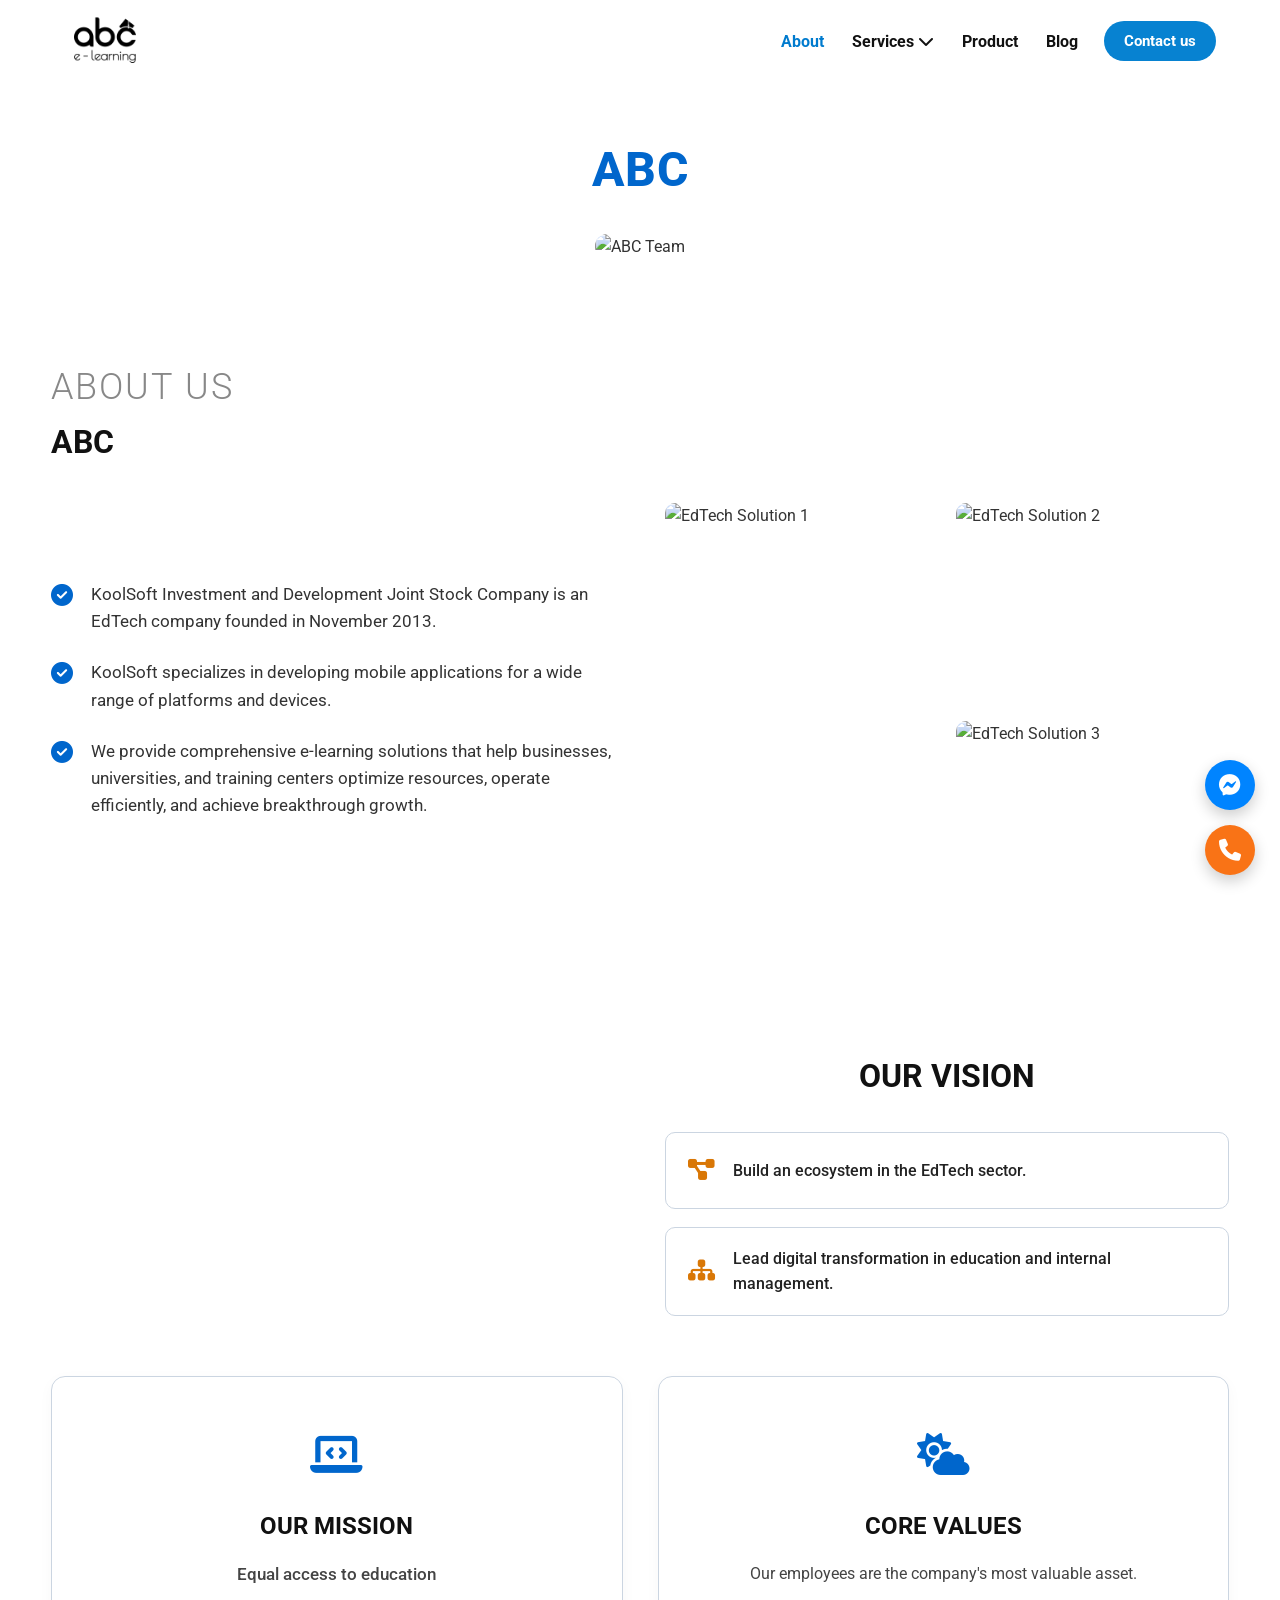
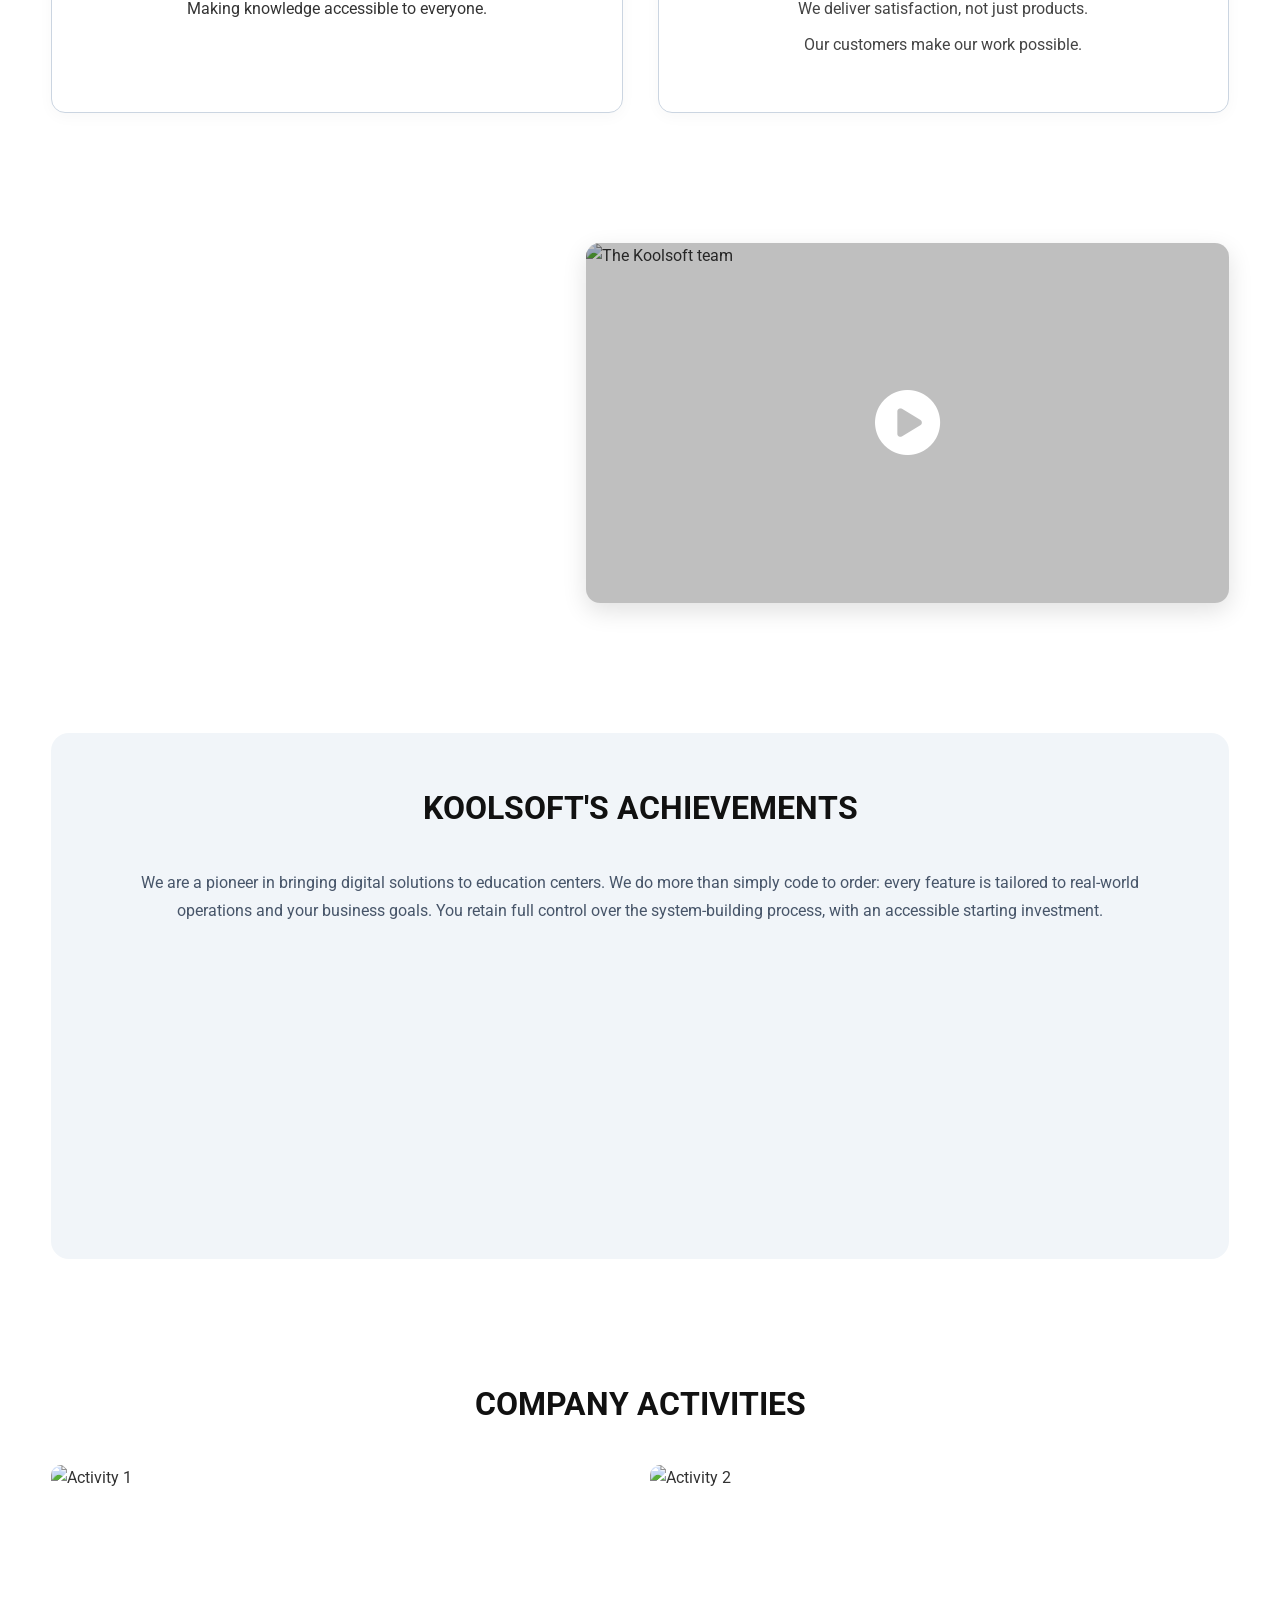
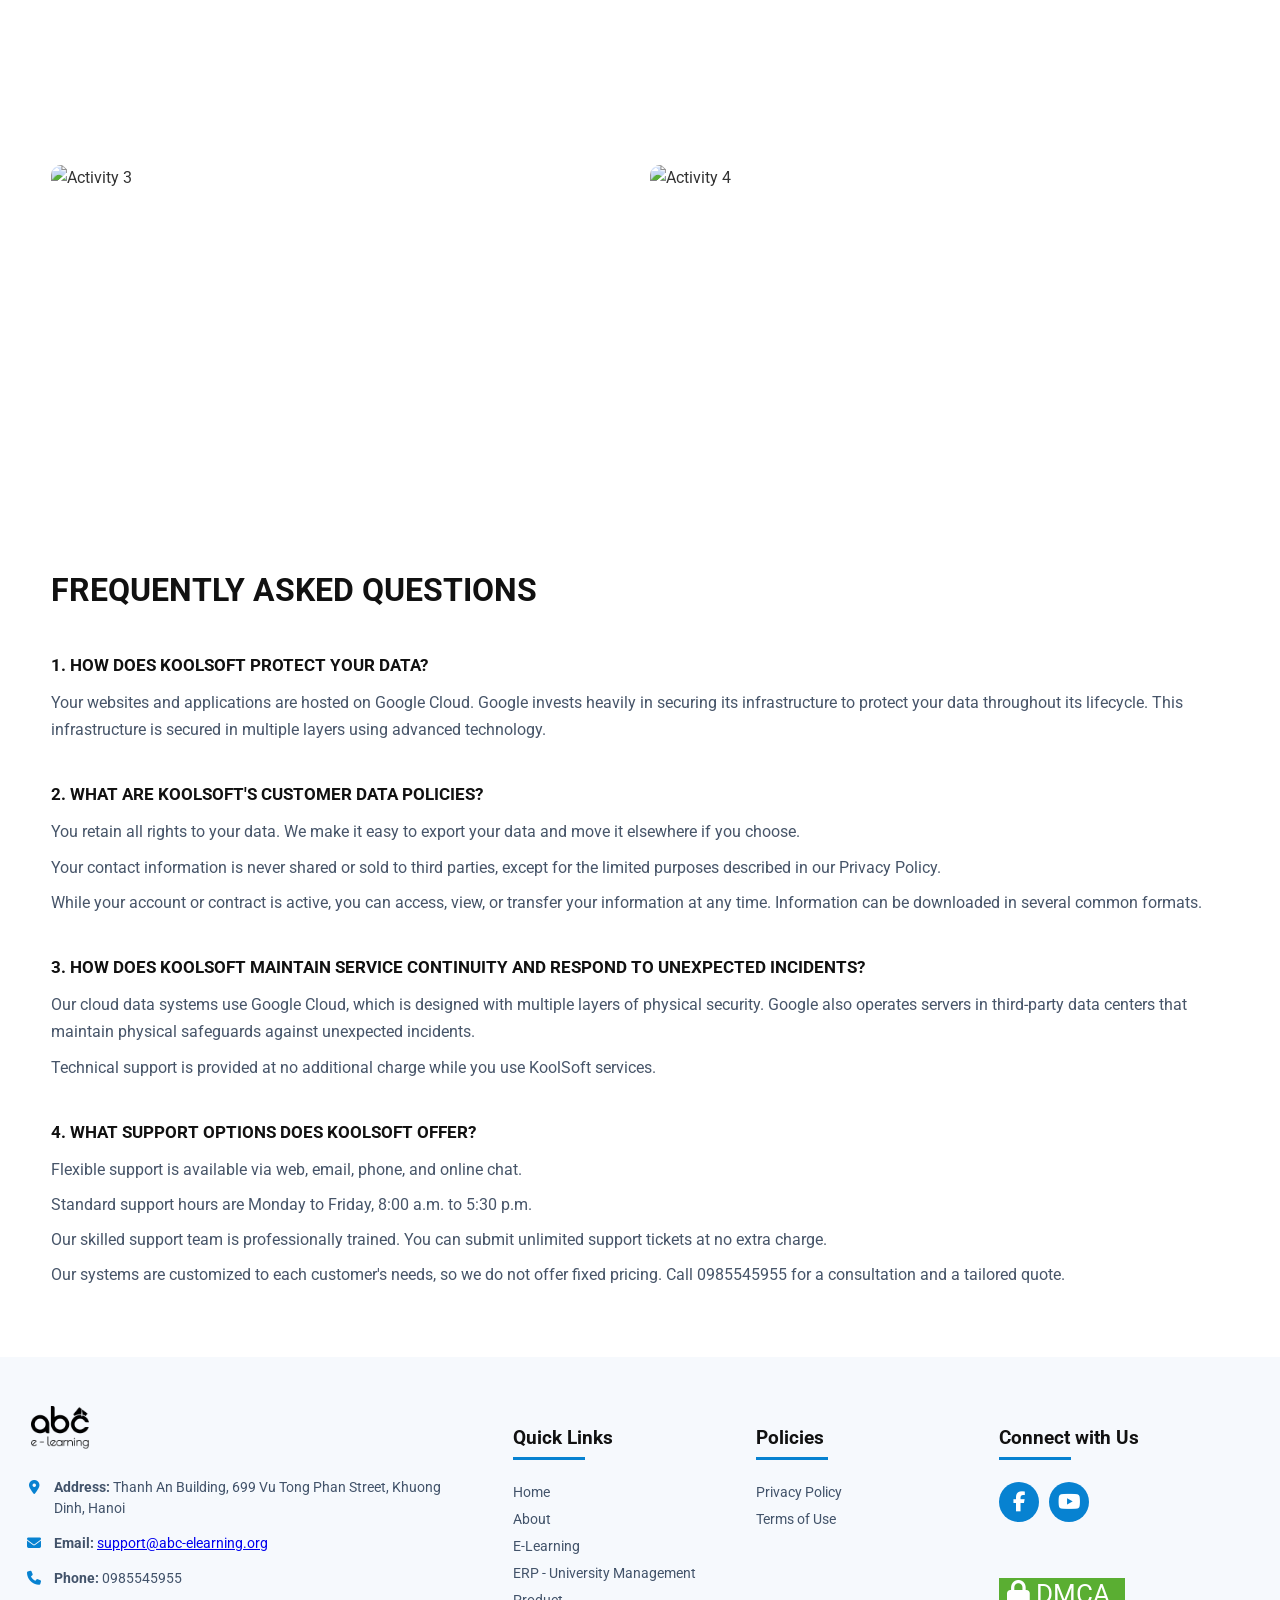
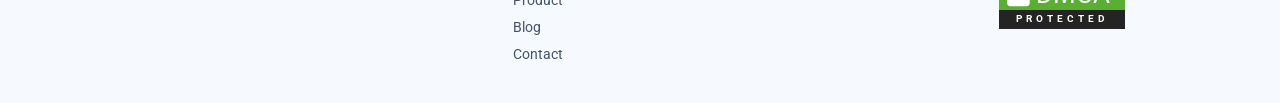
==== index.html @ 8c694bba "Khoi tao website ABC E-Learning" ====
<!DOCTYPE html>
<html lang="en">
<head>
    <meta charset="UTF-8">
    <meta name="viewport" content="width=device-width, initial-scale=1.0">
    <meta http-equiv="refresh" content="0; url=gioi-thieu/index.html">
    <title>ABC - Elearning - Home</title>
</head>
<body>
    <p><a href="gioi-thieu/index.html">Open the ABC homepage</a></p>
    <script>window.location.replace('gioi-thieu/index.html');</script>
</body>
</html>
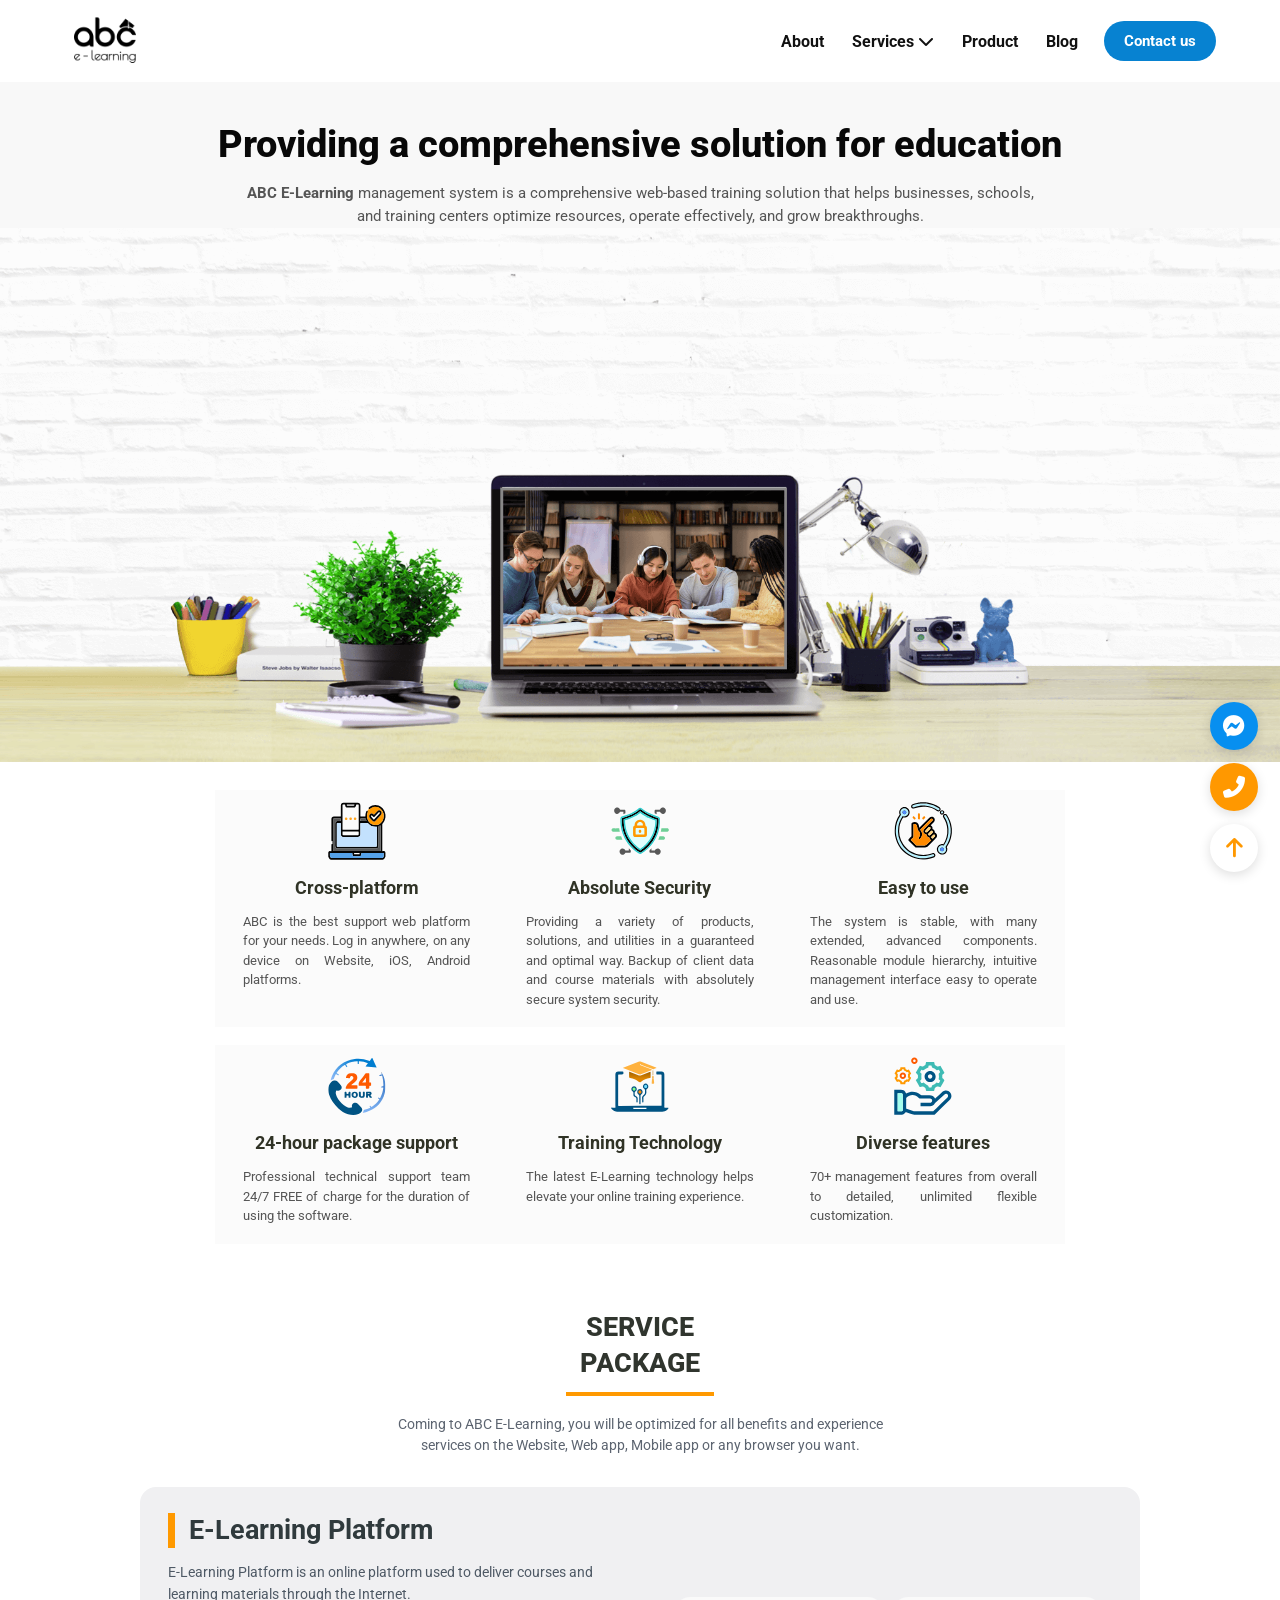
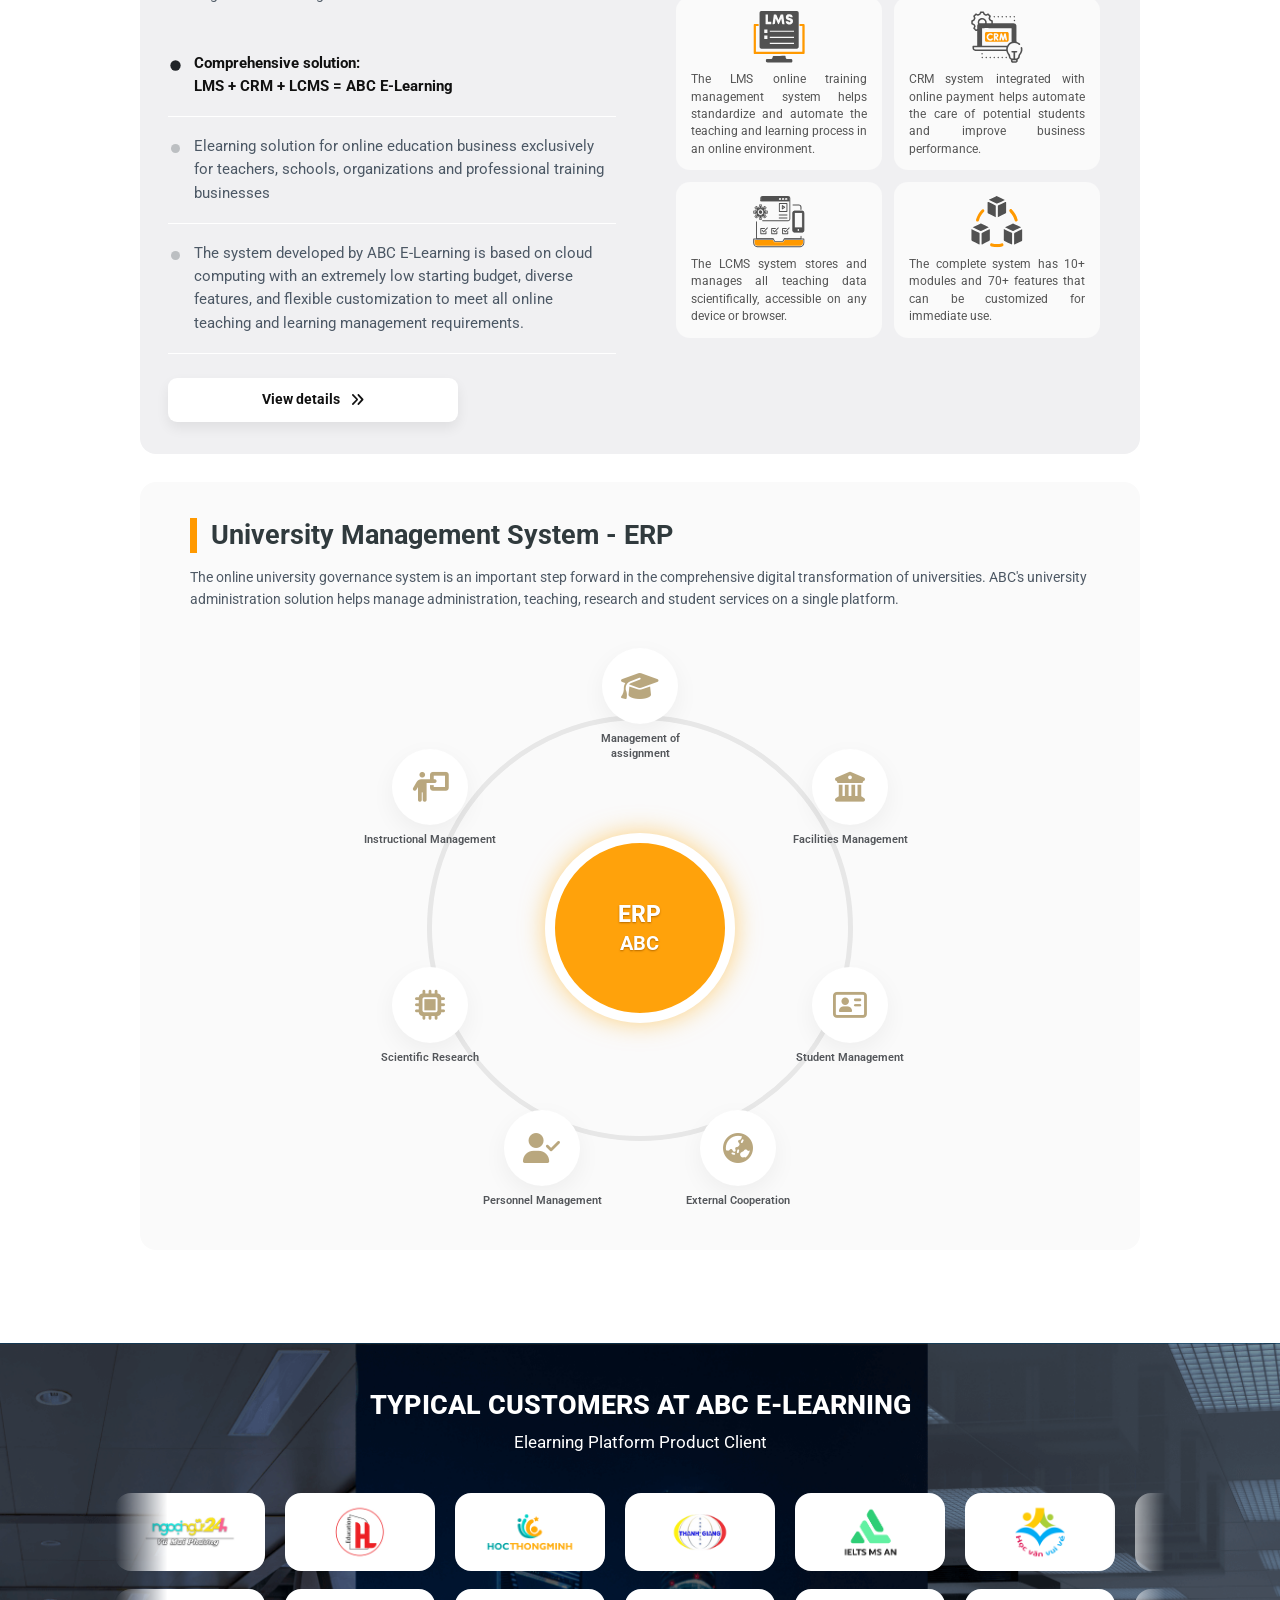
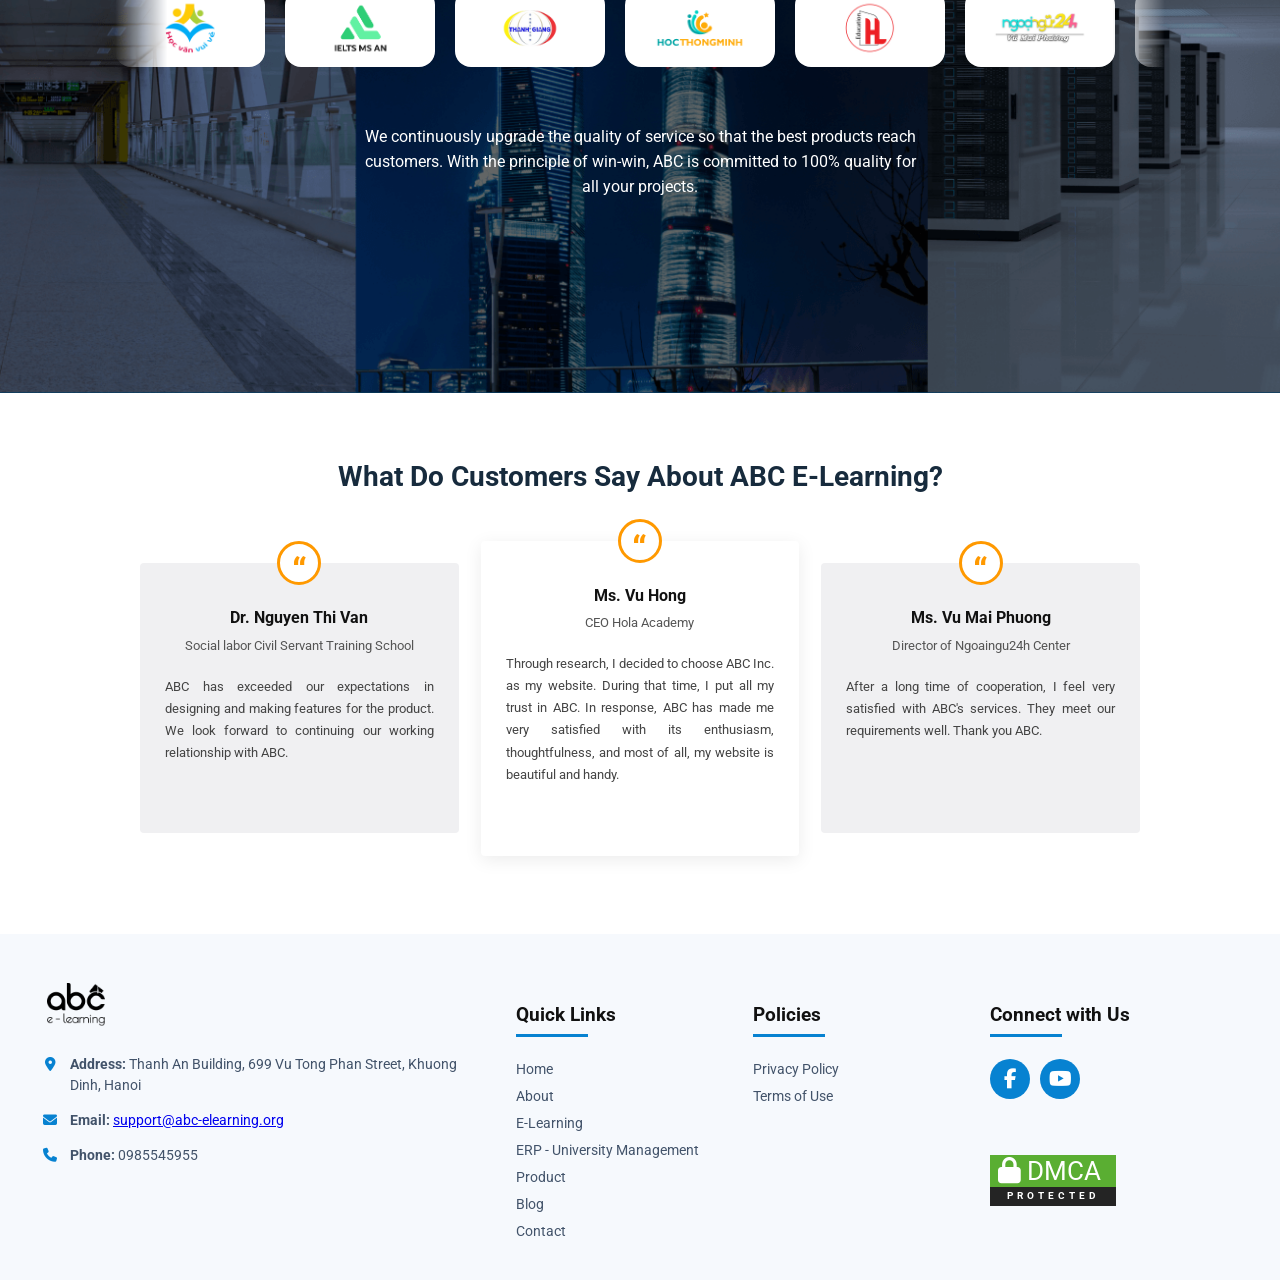
==== commit 0ae7ee97: "Cập nhật giao diện trang chủ ABC E-Learning" ====
--- a/index.html
+++ b/index.html
@@ -3,11 +3,140 @@
 <head>
     <meta charset="UTF-8">
     <meta name="viewport" content="width=device-width, initial-scale=1.0">
-    <meta http-equiv="refresh" content="0; url=gioi-thieu/index.html">
-    <title>ABC - Elearning - Home</title>
+    <meta name="description" content="ABC ABC E-Learning provides online learning platforms and education management solutions for schools, universities and training centers.">
+    <title>ABC E-Learning</title>
+    <link rel="stylesheet" href="home.css">
+    <link rel="stylesheet" href="shared/scroll-reveal.css">
+    <link rel="stylesheet" href="https://cdnjs.cloudflare.com/ajax/libs/font-awesome/6.4.0/css/all.min.css">
+    <link href="https://fonts.googleapis.com/css2?family=Roboto:wght@300;400;500;600;700;800&display=swap" rel="stylesheet">
+    <script src="shared/clean-url.js" defer></script>
 </head>
 <body>
-    <p><a href="gioi-thieu/index.html">Open the ABC homepage</a></p>
-    <script>window.location.replace('gioi-thieu/index.html');</script>
+    <iframe class="site-header" src="shared/header.html?page=home" title="Site navigation" scrolling="no"></iframe>
+
+    <main>
+        <!-- Hero: sử dụng đúng ảnh nền hero-section.png trong thư mục images -->
+        <section class="home-hero reveal-on-scroll">
+            <div class="hero-copy">
+                <h1>Providing a comprehensive solution for education</h1>
+                <p><strong>ABC E-Learning</strong> management system is a comprehensive web-based training solution that helps businesses, schools,<br class="desktop-break"> and training centers optimize resources, operate effectively, and grow breakthroughs.</p>
+            </div>
+        </section>
+
+        <!-- 6 điểm nổi bật như trang tham khảo -->
+        <section class="features-section reveal-on-scroll">
+            <div class="features-grid">
+                <article class="feature-item"><img src="images/feature-platform.svg" alt="Cross-platform"><h3>Cross-platform</h3><p>ABC is the best support web platform for your needs. Log in anywhere, on any device on Website, iOS, Android platforms.</p></article>
+                <article class="feature-item"><img src="images/feature-security.svg" alt="Absolute Security"><h3>Absolute Security</h3><p>Providing a variety of products, solutions, and utilities in a guaranteed and optimal way. Backup of client data and course materials with absolutely secure system security.</p></article>
+                <article class="feature-item"><img src="images/feature-easy-use.svg" alt="Easy to use"><h3>Easy to use</h3><p>The system is stable, with many extended, advanced components. Reasonable module hierarchy, intuitive management interface easy to operate and use.</p></article>
+                <article class="feature-item"><img src="images/feature-support.svg" alt="24-hour package support"><h3>24-hour package support</h3><p>Professional technical support team 24/7 FREE of charge for the duration of using the software.</p></article>
+                <article class="feature-item"><img src="images/feature-tech.svg" alt="Training Technology"><h3>Training Technology</h3><p>The latest E-Learning technology helps elevate your online training experience.</p></article>
+                <article class="feature-item"><img src="images/feature-variety.svg" alt="Diverse features"><h3>Diverse features</h3><p>70+ management features from overall to detailed, unlimited flexible customization.</p></article>
+            </div>
+        </section>
+
+        <!-- Service package -->
+        <section class="services-section reveal-on-scroll" id="services">
+            <div class="section-title"><h2>SERVICE<br>PACKAGE</h2><span></span><p>Coming to ABC E-Learning, you will be optimized for all benefits and experience<br class="desktop-break"> services on the Website, Web app, Mobile app or any browser you want.</p></div>
+            <div class="service-card elearning-card">
+                <div class="service-copy">
+                    <h2>E-Learning Platform</h2>
+                    <p>E-Learning Platform is an online platform used to deliver courses and learning materials through the Internet.</p>
+                    <ul class="elearning-points">
+                        <li class="is-active" tabindex="0" data-visual="0">Comprehensive solution:<br>LMS + CRM + LCMS = ABC E-Learning</li>
+                        <li tabindex="0" data-visual="1">Elearning solution for online education business exclusively for teachers, schools, organizations and professional training businesses</li>
+                        <li tabindex="0" data-visual="2">The system developed by ABC E-Learning is based on cloud computing with an extremely low starting budget, diverse features, and flexible customization to meet all online teaching and learning management requirements.</li>
+                    </ul>
+                    <a class="service-button" href="/elearning/">View details <i class="fa-solid fa-angles-right"></i></a>
+                </div>
+                <div class="elearning-visual" aria-live="polite">
+                    <div class="elearning-visual-panel solution-grid is-visible" data-image="0">
+                        <article><img src="images/elearning-lms.svg" alt="LMS"><p>The LMS online training management system helps standardize and automate the teaching and learning process in an online environment.</p></article>
+                        <article><img src="images/elearning-crm.svg" alt="CRM"><p>CRM system integrated with online payment helps automate the care of potential students and improve business performance.</p></article>
+                        <article><img src="images/elearning-lcms.svg" alt="LCMS"><p>The LCMS system stores and manages all teaching data scientifically, accessible on any device or browser.</p></article>
+                        <article><img src="images/elearning-module.svg" alt="Modules"><p>The complete system has 10+ modules and 70+ features that can be customized for immediate use.</p></article>
+                    </div>
+                    <img class="elearning-visual-panel elearning-visual-image" src="images/vision.png" alt="Online learning on multiple devices" data-image="1">
+                    <img class="elearning-visual-panel elearning-visual-image" src="images/hero-feature.png" alt="Digital learning tools and AI support" data-image="2">
+                </div>
+            </div>
+
+            <div class="service-card erp-card">
+                <div class="service-copy erp-copy">
+                    <h2>University Management System - ERP</h2>
+                    <p>The online university governance system is an important step forward in the comprehensive digital transformation of universities. ABC's university administration solution helps manage administration, teaching, research and student services on a single platform.</p>
+                </div>
+                <div class="erp-diagram" role="img" aria-label="ERP ABC with seven connected university management modules">
+                    <div class="erp-orbit"></div>
+                    <div class="erp-core">ERP<br><strong>ABC</strong></div>
+                    <div class="erp-node erp-node-1"><i class="fa-solid fa-graduation-cap"></i><span>Management of assignment</span></div>
+                    <div class="erp-node erp-node-2"><i class="fa-solid fa-building-columns"></i><span>Facilities Management</span></div>
+                    <div class="erp-node erp-node-3"><i class="fa-regular fa-address-card"></i><span>Student Management</span></div>
+                    <div class="erp-node erp-node-4"><i class="fa-solid fa-earth-asia"></i><span>External Cooperation</span></div>
+                    <div class="erp-node erp-node-5"><i class="fa-solid fa-user-check"></i><span>Personnel Management</span></div>
+                    <div class="erp-node erp-node-6"><i class="fa-solid fa-microchip"></i><span>Scientific Research</span></div>
+                    <div class="erp-node erp-node-7"><i class="fa-solid fa-person-chalkboard"></i><span>Instructional Management</span></div>
+                </div>
+            </div>
+        </section>
+
+        <!-- Partner logos: lấy đúng 6 file logo có sẵn trong images -->
+        <section class="partners-section reveal-on-scroll">
+            <div class="partners-content">
+                <h2>TYPICAL CUSTOMERS AT ABC E-LEARNING</h2>
+                <p class="partners-subtitle">Elearning Platform Product Client</p>
+                <div class="partner-marquee" aria-label="ABC E-Learning customers">
+                    <div class="partner-track track-left">
+                        <div><img src="images/partner-ngochi24h.png" alt="Ngoại ngữ 24h"></div><div><img src="images/partner-education-hl.png" alt="Education HL"></div><div><img src="images/partner-hocthongminh.png" alt="Học thông minh"></div><div><img src="images/partner-thanh-giang.png" alt="Thanh Giang"></div><div><img src="images/partner-ielts-ms-an.png" alt="IELTS Ms An"></div><div><img src="images/partner-hoc-van-vui-ve.png" alt="Học văn vui vẻ"></div>
+                        <div aria-hidden="true"><img src="images/partner-ngochi24h.png" alt=""></div><div aria-hidden="true"><img src="images/partner-education-hl.png" alt=""></div><div aria-hidden="true"><img src="images/partner-hocthongminh.png" alt=""></div><div aria-hidden="true"><img src="images/partner-thanh-giang.png" alt=""></div><div aria-hidden="true"><img src="images/partner-ielts-ms-an.png" alt=""></div><div aria-hidden="true"><img src="images/partner-hoc-van-vui-ve.png" alt=""></div>
+                    </div>
+                    <div class="partner-track track-right" aria-hidden="true">
+                        <div><img src="images/partner-hoc-van-vui-ve.png" alt=""></div><div><img src="images/partner-ielts-ms-an.png" alt=""></div><div><img src="images/partner-thanh-giang.png" alt=""></div><div><img src="images/partner-hocthongminh.png" alt=""></div><div><img src="images/partner-education-hl.png" alt=""></div><div><img src="images/partner-ngochi24h.png" alt=""></div>
+                        <div><img src="images/partner-hoc-van-vui-ve.png" alt=""></div><div><img src="images/partner-ielts-ms-an.png" alt=""></div><div><img src="images/partner-thanh-giang.png" alt=""></div><div><img src="images/partner-hocthongminh.png" alt=""></div><div><img src="images/partner-education-hl.png" alt=""></div><div><img src="images/partner-ngochi24h.png" alt=""></div>
+                    </div>
+                </div>
+                <p class="partners-description">We continuously upgrade the quality of service so that the best products reach customers. With the principle of win-win, ABC is committed to 100% quality for all your projects.</p>
+            </div>
+        </section>
+
+        <section class="testimonials-section reveal-on-scroll">
+            <h2>What Do Customers Say About ABC E-Learning?</h2>
+            <div class="testimonial-grid">
+                <article><div class="quote-mark">“</div><h3>Dr. Nguyen Thi Van</h3><span>Social labor Civil Servant Training School</span><p>ABC has exceeded our expectations in designing and making features for the product. We look forward to continuing our working relationship with ABC.</p></article>
+                <article class="testimonial-featured"><div class="quote-mark">“</div><h3>Ms. Vu Hong</h3><span>CEO Hola Academy</span><p>Through research, I decided to choose ABC Inc. as my website. During that time, I put all my trust in ABC. In response, ABC has made me very satisfied with its enthusiasm, thoughtfulness, and most of all, my website is beautiful and handy.</p></article>
+                <article><div class="quote-mark">“</div><h3>Ms. Vu Mai Phuong</h3><span>Director of Ngoaingu24h Center</span><p>After a long time of cooperation, I feel very satisfied with ABC's services. They meet our requirements well. Thank you ABC.</p></article>
+            </div>
+        </section>
+    </main>
+
+    <iframe class="site-footer" src="shared/footer.html" title="Site footer" scrolling="no"></iframe>
+
+    <div class="floating-widgets" aria-label="Quick contact">
+        <a href="https://m.me/" target="_blank" rel="noopener" class="widget-btn messenger" title="Messenger" aria-label="Message us on Messenger"><i class="fab fa-facebook-messenger"></i></a>
+        <a href="tel:0985545955" class="widget-btn phone" title="Call us" aria-label="Call ABC"><i class="fas fa-phone-alt"></i></a>
+        <a href="#top" class="widget-btn back-to-top" title="Back to top" aria-label="Back to top"><i class="fas fa-arrow-up"></i></a>
+    </div>
+    <script>
+        // Đổi ảnh minh họa theo nội dung E-Learning đang được trỏ chuột/chọn.
+        document.querySelectorAll('.elearning-points li').forEach((point) => {
+            const activate = () => {
+                document.querySelectorAll('.elearning-points li').forEach(item => item.classList.remove('is-active'));
+                point.classList.add('is-active');
+                const target = point.dataset.visual;
+                document.querySelectorAll('.elearning-visual-panel').forEach(image => {
+                    image.classList.toggle('is-visible', image.dataset.image === target);
+                });
+            };
+            point.addEventListener('mouseenter', activate);
+            point.addEventListener('focus', activate);
+            point.addEventListener('click', activate);
+        });
+    </script>
+    <script src="shared/scroll-reveal.js"></script>
+    <script>
+        const topButton = document.querySelector('.back-to-top');
+        window.addEventListener('scroll', () => topButton.classList.toggle('show', window.scrollY > 350));
+        topButton.addEventListener('click', event => { event.preventDefault(); window.scrollTo({ top: 0, behavior: 'smooth' }); });
+    </script>
 </body>
 </html>
--- a/home.css
+++ b/home.css
@@ -0,0 +1,55 @@
+*{box-sizing:border-box}html{scroll-behavior:smooth}body{margin:0;color:#30343a;background:#fff;font-family:Roboto,Arial,sans-serif;line-height:1.55}.site-header,.site-footer{display:block;width:100%;border:0}.site-header{position:sticky;top:0;z-index:1000;height:82px}.site-footer{min-height:345px}.home-hero{min-height:680px;padding:38px 20px 0;text-align:center;background:#f8f8f8 url('images/hero-section.png') center bottom/100% auto no-repeat}.hero-copy h1{margin:0 auto 14px;color:#080808;font-size:clamp(27px,3vw,39px);font-weight:800;line-height:1.25}.hero-copy p{margin:0 auto;color:#555;font-size:15px;line-height:1.5}.features-section{padding:28px 20px 45px;background:#fff}.features-grid{display:grid;grid-template-columns:repeat(3,minmax(0,1fr));max-width:850px;margin:0 auto;gap:18px 0}.feature-item{min-height:195px;padding:12px 28px 18px;text-align:left;background:#fbfbfb}.feature-item img{display:block;width:58px;height:58px;margin:0 auto 14px;object-fit:contain}.feature-item h3{margin:0 0 10px;color:#303326;font-size:18px;text-align:center}.feature-item p{margin:0;color:#555;font-size:13px;text-align:justify;line-height:1.5}.services-section{padding:20px 20px 65px;background:#fff}.section-title{text-align:center;margin:0 auto 30px}.section-title h2{margin:0;color:#30352e;font-size:27px;line-height:1.35;font-weight:800}.section-title span{display:block;width:148px;height:4px;margin:10px auto 18px;background:#ff9900}.section-title p{margin:0;color:#5c6470;font-size:14px}.service-card{display:grid;grid-template-columns:1fr 1fr;gap:42px;max-width:1000px;margin:0 auto 28px;padding:26px 28px 32px;border-radius:16px;background:#f0f0f2}.service-copy h2{margin:0 0 14px;padding-left:14px;border-left:7px solid #ff9900;color:#303a3d;font-size:27px;line-height:1.3}.service-copy>p{margin:0 0 20px;color:#4e5965;font-size:14px}.service-copy ul{margin:0 0 22px;padding:0 0 0 20px;color:#4c5865}.service-copy li{margin:0 0 16px;padding-left:2px;font-size:14px}.service-copy li::marker{color:#bbb}.service-button{display:flex;min-height:44px;max-width:290px;align-items:center;justify-content:center;gap:10px;border-radius:9px;background:#fff;color:#111;text-decoration:none;font-size:14px;font-weight:700;box-shadow:0 6px 13px #00000012;transition:transform .2s,box-shadow .2s}.service-button:hover{transform:translateY(-3px);box-shadow:0 9px 18px #00000018}.service-icons{display:grid;grid-template-columns:repeat(2,minmax(0,1fr));align-content:center;gap:12px}.service-icons article{min-height:160px;padding:17px 15px;border-radius:14px;background:#fafafa;text-align:center}.service-icons img{width:60px;height:50px;object-fit:contain}.service-icons p{margin:8px 0 0;color:#555;font-size:12px;line-height:1.45;text-align:justify}.erp-card{grid-template-columns:1fr 1fr;align-items:center;background:#fafafa}.erp-image img{display:block;width:100%;max-height:310px;object-fit:contain}.partners-section{min-height:650px;padding:42px 20px 65px;background:#063d62 url('images/feature-bg.png') center/cover no-repeat;color:#fff}.partners-content{max-width:1050px;margin:auto;text-align:center}.partners-content h2{margin:0;font-size:27px;font-weight:800}.partners-subtitle{margin:2px 0 38px;font-size:17px}.partner-logos{display:grid;grid-template-columns:repeat(6,minmax(0,1fr));gap:20px;align-items:center;max-width:900px;margin:0 auto 58px}.partner-logos div{display:flex;height:82px;align-items:center;justify-content:center;padding:9px 12px;border-radius:17px;background:#fff}.partner-logos img{max-width:100%;max-height:64px;object-fit:contain}.partners-description{max-width:570px;margin:0 auto;font-size:16px;line-height:1.55}.testimonials-section{padding:62px 20px 78px;background:#fff;text-align:center}.testimonials-section>h2{margin:0 0 42px;color:#172b3d;font-size:28px}.testimonial-grid{display:grid;grid-template-columns:repeat(3,minmax(0,1fr));gap:22px;max-width:1000px;margin:auto;align-items:center}.testimonial-grid article{position:relative;min-height:270px;padding:35px 25px 25px;background:#f0f0f2;border-radius:4px}.testimonial-grid .testimonial-featured{min-height:315px;background:#fff;box-shadow:0 4px 18px #00000014}.quote-mark{position:absolute;top:-22px;left:calc(50% - 22px);display:grid;width:44px;height:44px;place-items:center;border:3px solid #ff9900;border-radius:50%;background:#fff;color:#ff9900;font-size:36px;font-weight:800}.testimonial-grid h3{margin:8px 0 2px;color:#111;font-size:16px}.testimonial-grid span{color:#555;font-size:13px}.testimonial-grid p{margin:18px 0 0;color:#444;font-size:13px;line-height:1.7;text-align:justify}.home-contact{display:flex;align-items:center;justify-content:space-between;gap:30px;padding:48px max(5%,calc((100% - 1050px)/2));background:#087fc5;color:#fff}.home-contact h2{margin:0 0 8px;font-size:27px}.home-contact p{margin:0}.home-contact>a{flex-shrink:0;padding:13px 24px;border-radius:25px;background:#fff;color:#087fc5;text-decoration:none;font-weight:700}.floating-widgets{position:fixed;right:22px;bottom:28px;z-index:9999;display:flex;flex-direction:column;gap:13px}.widget-btn{display:grid;width:48px;height:48px;place-items:center;border-radius:50%;color:#fff;text-decoration:none;font-size:22px;box-shadow:0 3px 12px #0002}.widget-btn.messenger{background:#078ff0}.widget-btn.phone{background:#ff9800}.widget-btn.back-to-top{background:#fff;color:#ff9800;opacity:0;pointer-events:none;transform:translateY(8px);transition:.2s}.widget-btn.back-to-top.show{opacity:1;pointer-events:auto;transform:translateY(0)}
+@media(max-width:900px){.home-hero{min-height:540px;background-size:auto 390px}.features-grid{max-width:700px}.service-card{gap:24px}.partner-logos{grid-template-columns:repeat(3,minmax(0,1fr));max-width:650px}.partners-section{min-height:560px}.testimonial-grid{gap:12px}.testimonial-grid article{padding:30px 16px 20px}}
+@media(max-width:620px){.home-hero{min-height:430px;padding-top:28px;background-size:auto 250px;background-position:center bottom}.hero-copy h1{font-size:25px}.hero-copy p{font-size:12px}.desktop-break{display:none}.features-grid{grid-template-columns:repeat(2,minmax(0,1fr));gap:8px}.feature-item{min-height:205px;padding:12px}.feature-item h3{font-size:15px}.feature-item p{font-size:12px}.section-title h2{font-size:23px}.section-title p{font-size:13px}.service-card,.erp-card{grid-template-columns:1fr;padding:22px 18px;gap:24px}.service-copy h2{font-size:22px}.service-icons{gap:9px}.service-icons article{min-height:145px;padding:12px 10px}.partners-section{min-height:auto;padding:38px 18px 48px}.partners-content h2{font-size:21px}.partners-subtitle{font-size:14px;margin-bottom:25px}.partner-logos{grid-template-columns:repeat(2,minmax(0,1fr));gap:12px;margin-bottom:35px}.partner-logos div{height:75px}.partners-description{font-size:14px}.testimonials-section{padding:45px 18px}.testimonials-section>h2{font-size:22px;margin-bottom:35px}.testimonial-grid{grid-template-columns:1fr;gap:28px;max-width:390px}.testimonial-grid article,.testimonial-grid .testimonial-featured{min-height:0;padding:32px 22px 24px}.home-contact{align-items:flex-start;flex-direction:column;padding:38px 22px}.home-contact h2{font-size:23px}.floating-widgets{right:12px;bottom:18px}.widget-btn{width:44px;height:44px}}
+@media(prefers-reduced-motion:reduce){html{scroll-behavior:auto}*,*::before,*::after{transition:none!important}}
+
+/* E-Learning: hover từng ý sẽ đổi ảnh minh họa tương ứng */
+.elearning-card{grid-template-columns:minmax(0,1fr) minmax(0,1fr);align-items:center;gap:48px;min-height:500px}
+.elearning-points{list-style:none!important;padding:0!important;margin:28px 0 24px!important}
+.elearning-points li{position:relative;margin:0!important;padding:18px 12px 18px 26px!important;border-bottom:1px solid #fff;color:#4c5865;font-size:15px;line-height:1.55;cursor:pointer;transition:color .2s,transform .2s,background .2s}
+.elearning-points li::before{content:"";position:absolute;left:3px;top:27px;width:9px;height:9px;border-radius:50%;background:#bcbfc2;transition:background .2s,transform .2s}
+.elearning-points li.is-active,.elearning-points li:hover,.elearning-points li:focus{color:#111;font-weight:700;outline:none}
+.elearning-points li.is-active::before,.elearning-points li:hover::before,.elearning-points li:focus::before{background:#202428;transform:scale(1.15)}
+.elearning-visual{position:relative;display:grid;place-items:center;min-height:350px;padding:12px}
+.elearning-visual-image{grid-area:1/1;width:100%;max-width:470px;height:340px;object-fit:contain;opacity:0;transform:translateY(10px) scale(.98);transition:opacity .35s ease,transform .35s ease;pointer-events:none}
+.elearning-visual-image.is-visible{opacity:1;transform:translateY(0) scale(1)}
+/* ERP: nội dung bên trái, sơ đồ vòng tròn bên phải */
+.erp-card{grid-template-columns:minmax(0,.9fr) minmax(0,1.1fr);align-items:center;gap:30px;padding-top:42px;padding-bottom:42px}
+.erp-copy h2{max-width:540px}
+.erp-summary{margin-top:22px!important;font-weight:600;color:#303a3d!important}
+.erp-diagram{position:relative;width:min(100%,510px);aspect-ratio:1;margin:0 auto;display:grid;place-items:center}
+.erp-orbit{position:absolute;inset:12%;border:5px solid #e7e7e7;border-radius:50%}
+.erp-core{position:relative;z-index:2;display:grid;align-content:center;width:34%;aspect-ratio:1;border:10px solid #fff;border-radius:50%;background:#ffa20b;box-shadow:0 0 24px #ffbd45aa;color:#fff;text-align:center;font-size:clamp(15px,2vw,23px);font-weight:800;line-height:1.35;text-shadow:0 1px 2px #b56a00}
+.erp-core strong{font-size:.88em}
+.erp-node{position:absolute;z-index:3;display:flex;flex-direction:column;align-items:center;justify-content:center;gap:8px;width:25%;text-align:center;color:#53565a;font-size:11px;font-weight:600;line-height:1.3}
+.erp-node i{display:grid;place-items:center;width:76px;height:76px;border-radius:50%;background:#fff;box-shadow:0 8px 24px #0000000d;color:#b9a77e;font-size:30px}
+.erp-node-1{top:0;left:37.5%}.erp-node-2{top:18%;right:0}.erp-node-3{top:57%;right:0}.erp-node-4{bottom:0;right:20%}.erp-node-5{bottom:0;left:20%}.erp-node-6{top:57%;left:0}.erp-node-7{top:18%;left:0}
+/* Logo khách hàng chạy hai hàng ngược chiều, lặp liên tục */
+.partner-marquee{display:flex;flex-direction:column;gap:18px;overflow:hidden;width:100%;margin:0 auto 58px;mask-image:linear-gradient(to right,transparent,black 5%,black 95%,transparent)}
+.partner-track{display:flex;align-items:center;gap:20px;width:max-content;will-change:transform}
+.partner-track>div{display:flex;flex:0 0 150px;width:150px;height:78px;align-items:center;justify-content:center;padding:9px 12px;border-radius:16px;background:#fff}
+.partner-track img{display:block;max-width:100%;max-height:62px;object-fit:contain}
+.track-left{animation:partner-left 32s linear infinite}
+.track-right{animation:partner-right 32s linear infinite}
+@keyframes partner-left{from{transform:translateX(0)}to{transform:translateX(-50%)}}
+@keyframes partner-right{from{transform:translateX(-50%)}to{transform:translateX(0)}}
+@media(max-width:900px){.elearning-card,.erp-card{grid-template-columns:1fr;gap:18px}.elearning-visual{min-height:290px}.elearning-visual-image{height:290px}.erp-diagram{width:min(100%,460px)}}
+@media(max-width:620px){.elearning-card,.erp-card{padding:22px 18px;gap:12px}.elearning-points li{font-size:13px;padding:14px 8px 14px 23px!important}.elearning-visual{min-height:230px}.elearning-visual-image{height:230px}.erp-diagram{width:100%;max-width:360px}.erp-node{font-size:9px;width:27%}.erp-node i{width:52px;height:52px;font-size:21px}.erp-core{border-width:7px;font-size:16px}.erp-orbit{border-width:4px}.partner-track{gap:12px}.partner-track>div{flex-basis:120px;width:120px;height:68px}.partner-track img{max-height:52px}.partner-marquee{gap:12px;margin-bottom:38px}}
+@media(prefers-reduced-motion:reduce){.track-left,.track-right{animation:none}.elearning-visual-image{transition:none}}
+
+/* Requested homepage corrections: restore the original LMS/CRM/LCMS feature-card visual. */
+.elearning-visual{min-height:350px;}
+.elearning-visual-panel{grid-area:1/1;width:100%;max-width:470px;opacity:0;visibility:hidden;transform:translateY(8px);transition:opacity .3s ease,transform .3s ease,visibility .3s;pointer-events:none;}
+.elearning-visual-panel.is-visible{opacity:1;visibility:visible;transform:translateY(0);pointer-events:auto;}
+.solution-grid{display:grid;grid-template-columns:repeat(2,minmax(0,1fr));gap:12px;align-content:center;}
+.solution-grid article{display:flex;min-height:145px;flex-direction:column;align-items:center;justify-content:flex-start;padding:14px 15px 12px;border-radius:14px;background:#fafafa;text-align:center;}
+.solution-grid img{width:60px;height:52px;object-fit:contain;}
+.solution-grid p{margin:8px 0 0;color:#555;font-size:12px;line-height:1.45;text-align:justify;}
+/* ERP headline and summary first; the circular module diagram sits centered underneath. */
+.erp-card{display:flex;flex-direction:column;align-items:stretch;gap:12px;padding-top:36px;padding-bottom:42px;}
+.erp-copy{width:100%;max-width:900px;margin:0 auto;}
+.erp-copy h2{max-width:none;}
+.erp-summary{margin-top:10px!important;font-weight:700!important;color:#303a3d!important;text-align:center;font-size:17px!important;}
+.erp-diagram{width:min(100%,560px);margin:6px auto 0;}
+@media(max-width:900px){.elearning-visual{min-height:300px}.elearning-visual-panel{max-width:460px}.erp-diagram{width:min(100%,460px)}}
+@media(max-width:620px){.elearning-visual{min-height:250px}.solution-grid{gap:9px}.solution-grid article{min-height:135px;padding:10px 9px}.solution-grid img{width:48px;height:44px}.solution-grid p{font-size:10px}.erp-diagram{width:100%;max-width:360px}.erp-summary{font-size:14px!important}}
--- a/shared/scroll-reveal.css
+++ b/shared/scroll-reveal.css
@@ -0,0 +1,18 @@
+.scroll-motion-enabled .scroll-motion {
+    opacity: 0;
+    transform: translate3d(0, 20px, 0);
+    transition: opacity 500ms ease, transform 500ms ease;
+}
+
+.scroll-motion-enabled .scroll-motion.is-in-view {
+    opacity: 1;
+    transform: translate3d(0, 0, 0);
+}
+
+@media (prefers-reduced-motion: reduce) {
+    .scroll-motion-enabled .scroll-motion {
+        opacity: 1;
+        transform: none;
+        transition: none;
+    }
+}
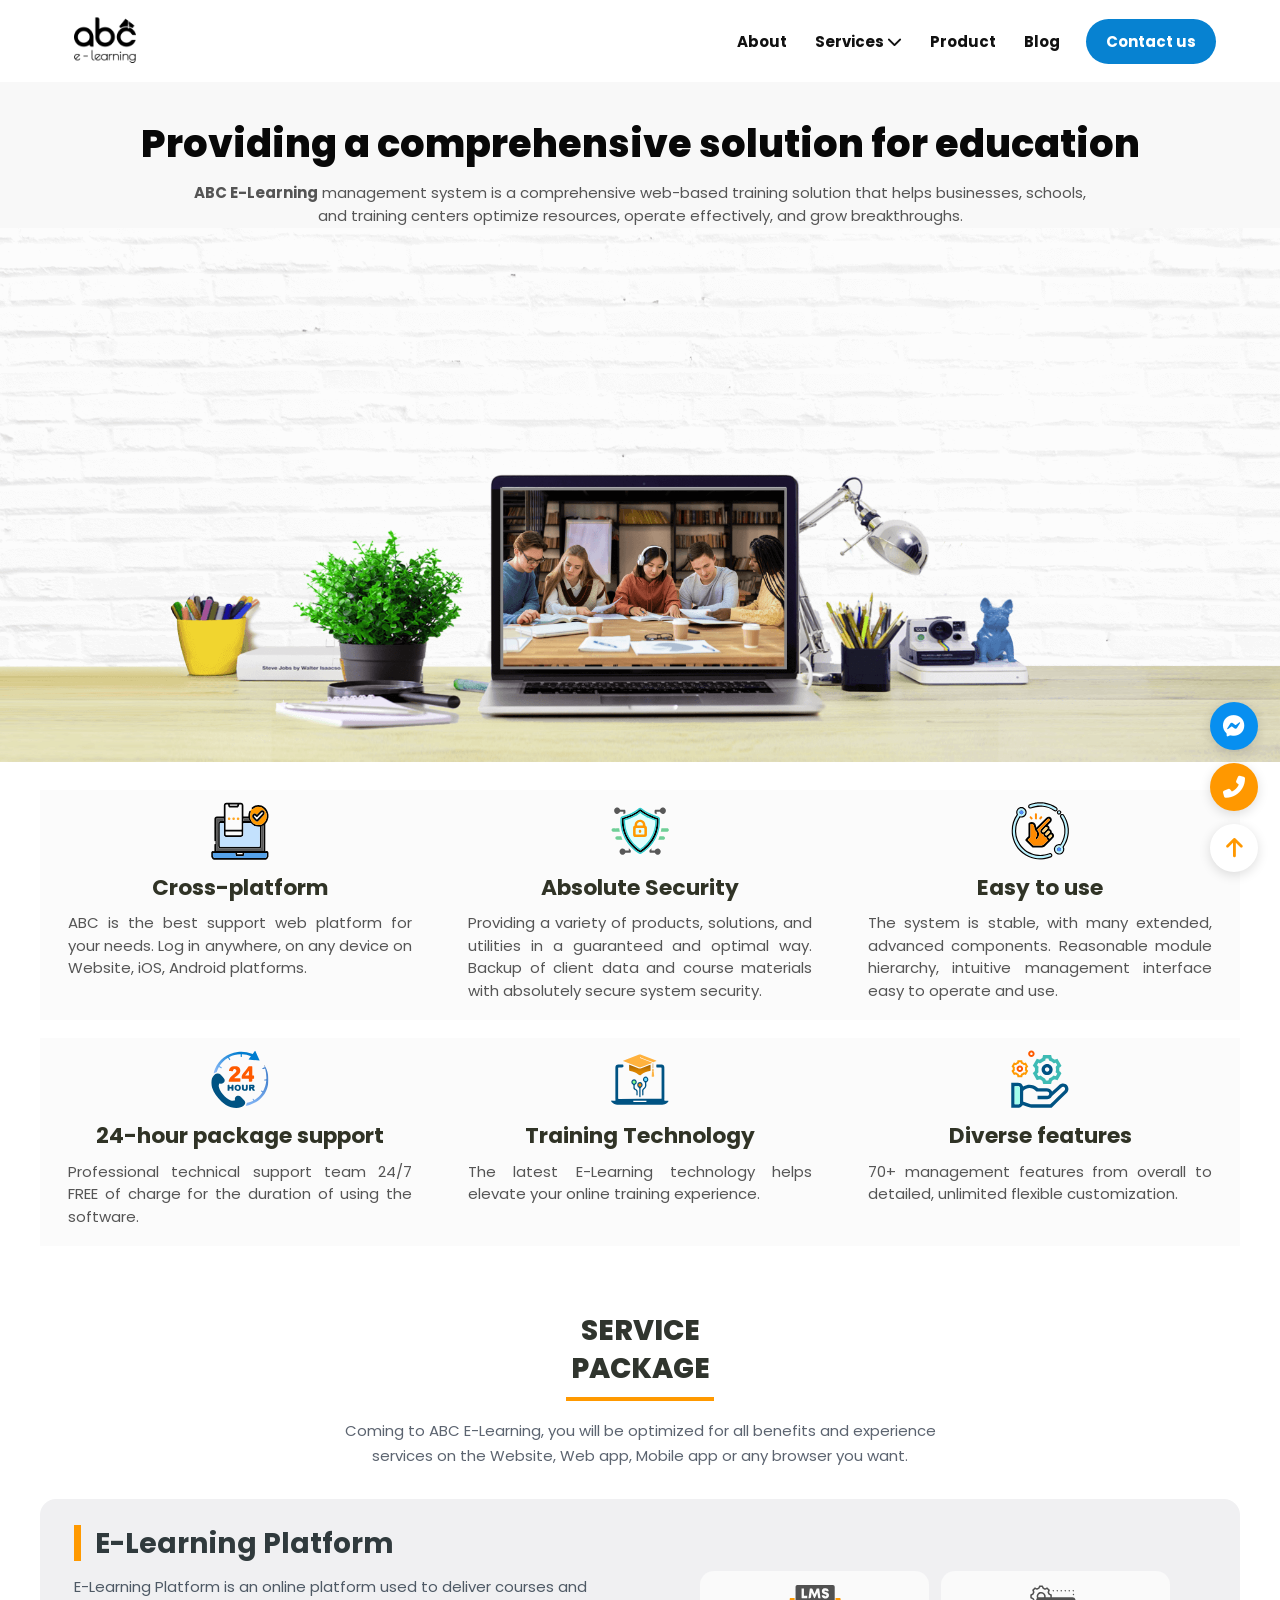
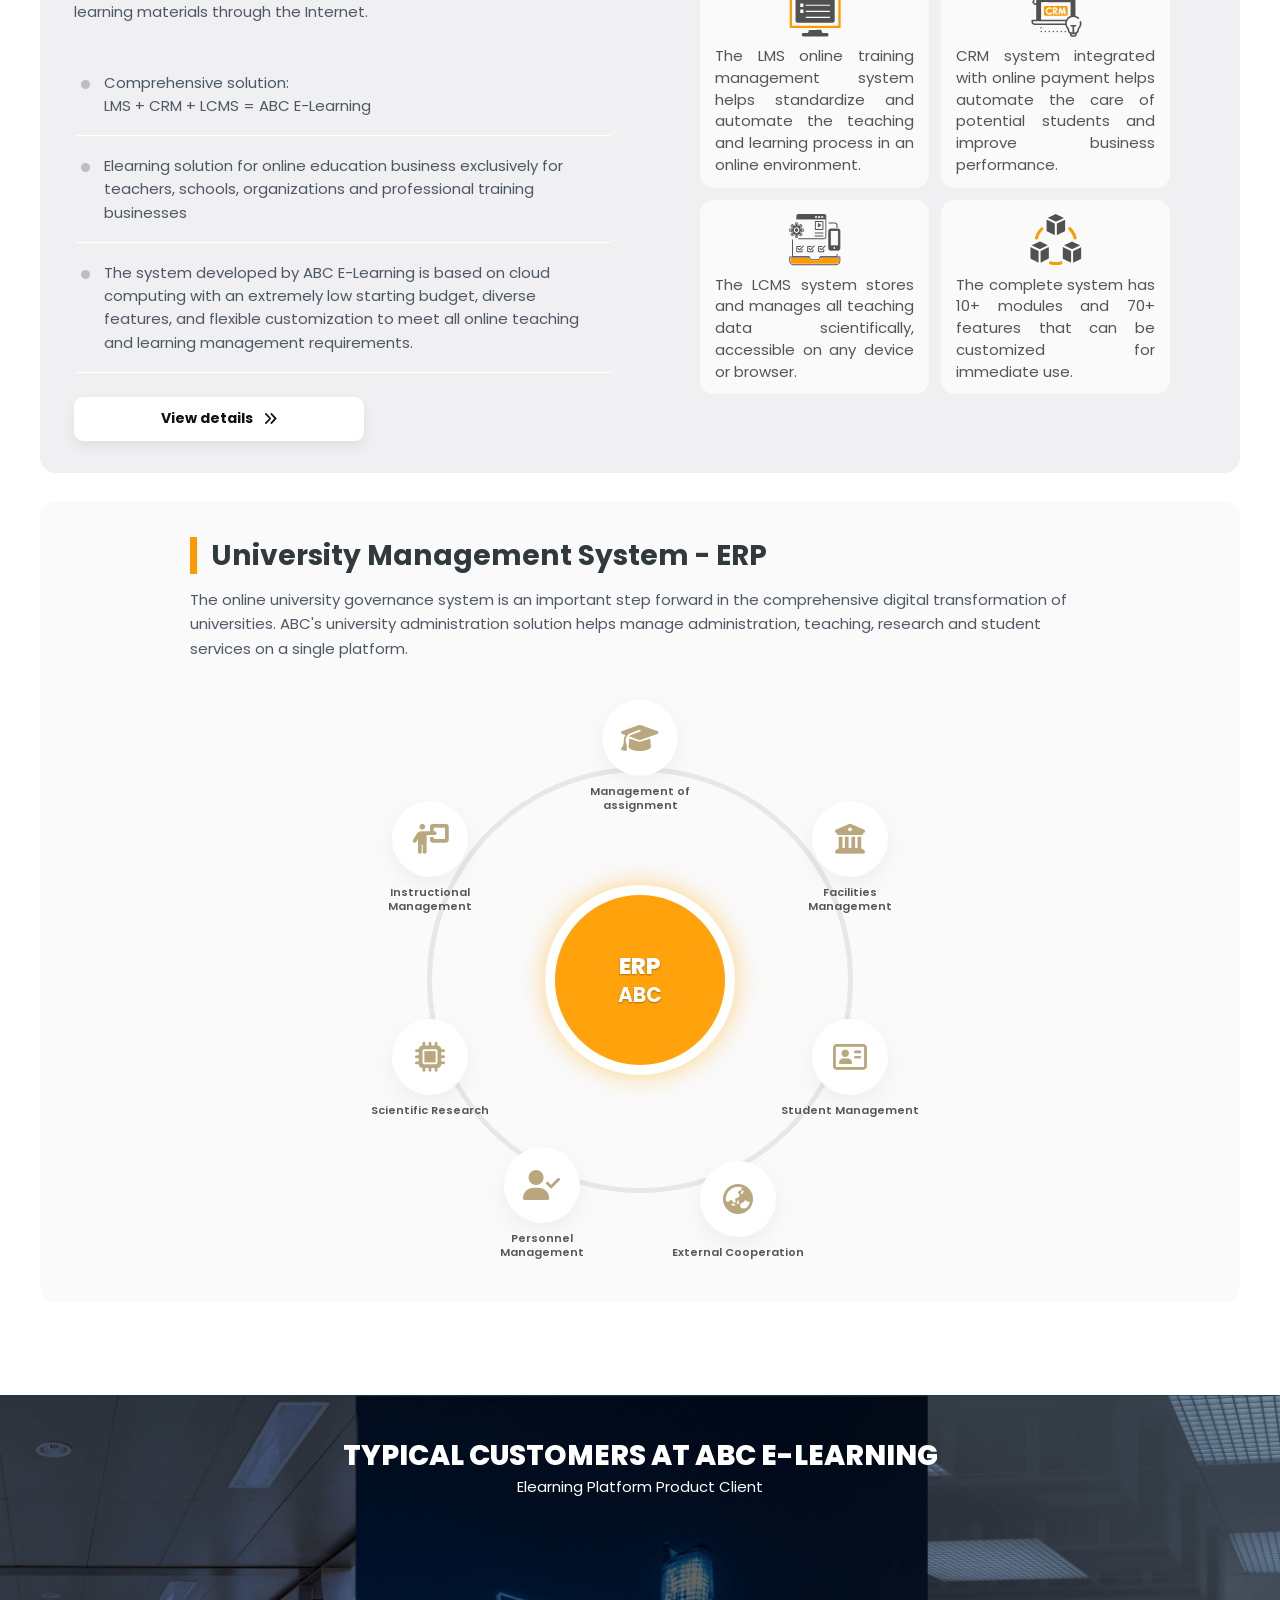
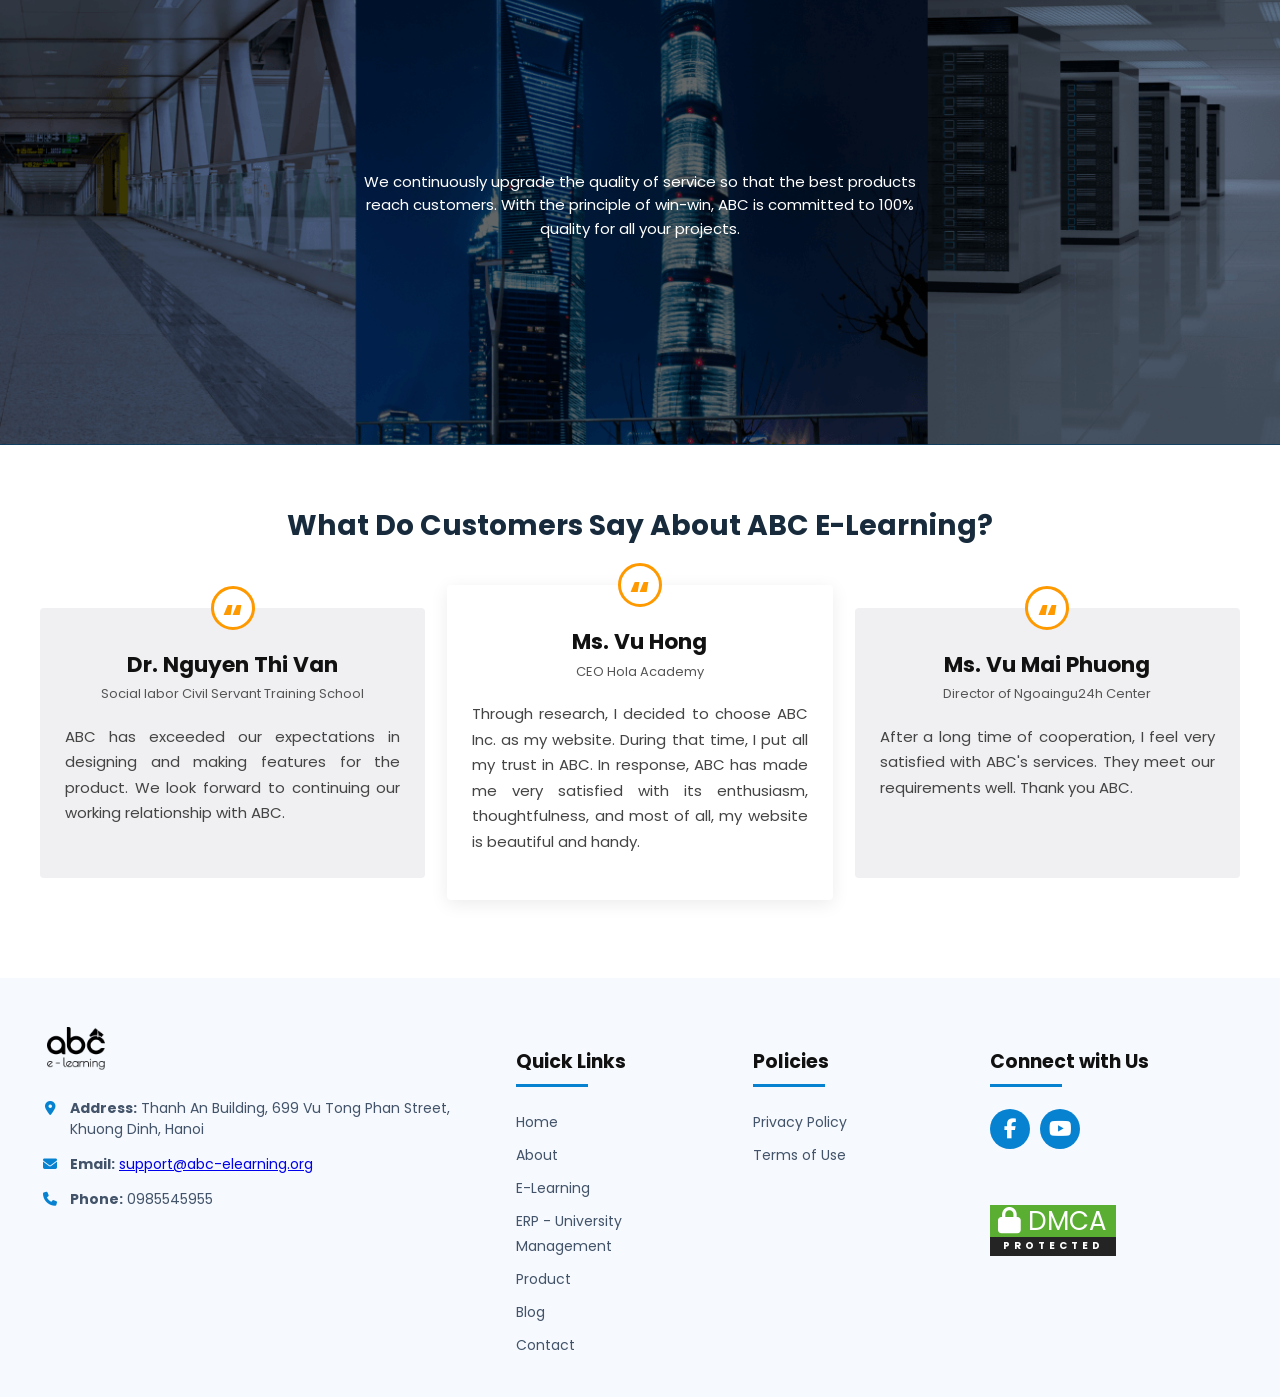
==== commit eafaad3c: "Cập nhật giao diện giống Koolsoft" ====
--- a/index.html
+++ b/index.html
@@ -6,9 +6,10 @@
     <meta name="description" content="ABC ABC E-Learning provides online learning platforms and education management solutions for schools, universities and training centers.">
     <title>ABC E-Learning</title>
     <link rel="stylesheet" href="home.css">
+    <link rel="stylesheet" href="shared/page-layout.css">
     <link rel="stylesheet" href="shared/scroll-reveal.css">
     <link rel="stylesheet" href="https://cdnjs.cloudflare.com/ajax/libs/font-awesome/6.4.0/css/all.min.css">
-    <link href="https://fonts.googleapis.com/css2?family=Roboto:wght@300;400;500;600;700;800&display=swap" rel="stylesheet">
+    <link href="https://fonts.googleapis.com/css2?family=Poppins:wght@300;400;500;600;700;800&display=swap" rel="stylesheet">
     <script src="shared/clean-url.js" defer></script>
 </head>
 <body>
@@ -43,9 +44,9 @@
                     <h2>E-Learning Platform</h2>
                     <p>E-Learning Platform is an online platform used to deliver courses and learning materials through the Internet.</p>
                     <ul class="elearning-points">
-                        <li class="is-active" tabindex="0" data-visual="0">Comprehensive solution:<br>LMS + CRM + LCMS = ABC E-Learning</li>
-                        <li tabindex="0" data-visual="1">Elearning solution for online education business exclusively for teachers, schools, organizations and professional training businesses</li>
-                        <li tabindex="0" data-visual="2">The system developed by ABC E-Learning is based on cloud computing with an extremely low starting budget, diverse features, and flexible customization to meet all online teaching and learning management requirements.</li>
+                        <li tabindex="0" role="button" data-visual="0">Comprehensive solution:<br>LMS + CRM + LCMS = ABC E-Learning</li>
+                        <li tabindex="0" role="button" data-visual="1">Elearning solution for online education business exclusively for teachers, schools, organizations and professional training businesses</li>
+                        <li tabindex="0" role="button" data-visual="2">The system developed by ABC E-Learning is based on cloud computing with an extremely low starting budget, diverse features, and flexible customization to meet all online teaching and learning management requirements.</li>
                     </ul>
                     <a class="service-button" href="/elearning/">View details <i class="fa-solid fa-angles-right"></i></a>
                 </div>
@@ -117,19 +118,30 @@
         <a href="#top" class="widget-btn back-to-top" title="Back to top" aria-label="Back to top"><i class="fas fa-arrow-up"></i></a>
     </div>
     <script>
-        // Đổi ảnh minh họa theo nội dung E-Learning đang được trỏ chuột/chọn.
-        document.querySelectorAll('.elearning-points li').forEach((point) => {
-            const activate = () => {
-                document.querySelectorAll('.elearning-points li').forEach(item => item.classList.remove('is-active'));
-                point.classList.add('is-active');
-                const target = point.dataset.visual;
-                document.querySelectorAll('.elearning-visual-panel').forEach(image => {
-                    image.classList.toggle('is-visible', image.dataset.image === target);
-                });
+        // Change the preview while a point is hovered or keyboard-focused.
+        const points = [...document.querySelectorAll('.elearning-points li')];
+        const panels = [...document.querySelectorAll('.elearning-visual-panel')];
+        const showVisual = target => {
+            panels.forEach(panel => {
+                panel.classList.toggle('is-visible', panel.dataset.image === target);
+            });
+        };
+        points.forEach(point => {
+            const restoreDefault = () => {
+                const focusedPoint = points.find(item => item === document.activeElement && item.matches(':focus-visible'));
+                showVisual(focusedPoint ? focusedPoint.dataset.visual : '0');
             };
-            point.addEventListener('mouseenter', activate);
-            point.addEventListener('focus', activate);
-            point.addEventListener('click', activate);
+            point.addEventListener('mouseenter', () => showVisual(point.dataset.visual));
+            point.addEventListener('mouseleave', restoreDefault);
+            point.addEventListener('focus', () => showVisual(point.dataset.visual));
+            point.addEventListener('blur', restoreDefault);
+            point.addEventListener('click', () => showVisual(point.dataset.visual));
+            point.addEventListener('keydown', event => {
+                if (event.key === 'Enter' || event.key === ' ') {
+                    event.preventDefault();
+                    showVisual(point.dataset.visual);
+                }
+            });
         });
     </script>
     <script src="shared/scroll-reveal.js"></script>
--- a/home.css
+++ b/home.css
@@ -8,8 +8,8 @@
 .elearning-points{list-style:none!important;padding:0!important;margin:28px 0 24px!important}
 .elearning-points li{position:relative;margin:0!important;padding:18px 12px 18px 26px!important;border-bottom:1px solid #fff;color:#4c5865;font-size:15px;line-height:1.55;cursor:pointer;transition:color .2s,transform .2s,background .2s}
 .elearning-points li::before{content:"";position:absolute;left:3px;top:27px;width:9px;height:9px;border-radius:50%;background:#bcbfc2;transition:background .2s,transform .2s}
-.elearning-points li.is-active,.elearning-points li:hover,.elearning-points li:focus{color:#111;font-weight:700;outline:none}
-.elearning-points li.is-active::before,.elearning-points li:hover::before,.elearning-points li:focus::before{background:#202428;transform:scale(1.15)}
+.elearning-points li:hover,.elearning-points li:focus-visible{color:#111;font-weight:700;outline:none}
+.elearning-points li:hover::before,.elearning-points li:focus-visible::before{background:#202428;transform:scale(1.15)}
 .elearning-visual{position:relative;display:grid;place-items:center;min-height:350px;padding:12px}
 .elearning-visual-image{grid-area:1/1;width:100%;max-width:470px;height:340px;object-fit:contain;opacity:0;transform:translateY(10px) scale(.98);transition:opacity .35s ease,transform .35s ease;pointer-events:none}
 .elearning-visual-image.is-visible{opacity:1;transform:translateY(0) scale(1)}
--- a/shared/page-layout.css
+++ b/shared/page-layout.css
@@ -0,0 +1,139 @@
+:root {
+    --site-font: "Poppins", sans-serif;
+    --site-body-size: 15px;
+    --site-body-line: 1.65;
+}
+
+html {
+    font-size: 16px;
+}
+
+:where(body, body *) {
+    font-family: var(--site-font);
+}
+
+body {
+    font-family: var(--site-font) !important;
+    font-size: var(--site-body-size);
+    line-height: var(--site-body-line);
+    -webkit-font-smoothing: antialiased;
+    text-rendering: optimizeLegibility;
+}
+
+body :is(h1, h2, h3, h4, h5, h6) {
+    font-family: var(--site-font) !important;
+    line-height: 1.3;
+}
+
+body h1 {
+    font-size: clamp(30px, 3vw, 40px) !important;
+}
+
+body h2 {
+    font-size: clamp(24px, 2.2vw, 30px) !important;
+}
+
+body h3 {
+    font-size: clamp(19px, 1.7vw, 22px) !important;
+}
+
+body h4 {
+    font-size: 17px !important;
+}
+
+body h5 {
+    font-size: 15px !important;
+}
+
+body h6 {
+    font-size: 14px !important;
+}
+
+body p {
+    font-size: var(--site-body-size) !important;
+    line-height: var(--site-body-line);
+}
+
+body :is(button, input, textarea, select) {
+    font: inherit;
+}
+
+.container {
+    width: min(92%, 1200px);
+    max-width: 1200px;
+}
+
+body > main.max-w-6xl {
+    width: min(92%, 1200px);
+    max-width: 1200px;
+}
+
+.pv .wrap,
+.pv .wrapw,
+.pv .hero,
+.pv .sg {
+    width: min(92%, 1200px);
+    max-width: 1200px;
+}
+
+.features-grid,
+.partners-content,
+.testimonial-grid,
+.service-card,
+.elearning-card {
+    max-width: 1200px;
+}
+
+.feature-item p,
+.service-copy > p,
+.service-copy li,
+.service-icons p,
+.testimonial-grid p {
+    font-size: 15px;
+}
+
+.service-card {
+    padding-right: 34px;
+    padding-left: 34px;
+}
+
+.partner-logos {
+    max-width: 1000px;
+}
+
+.elearning-points li {
+    border-left: 4px solid transparent;
+    border-radius: 0 8px 8px 0;
+}
+
+.elearning-points li:hover,
+.elearning-points li:focus-visible {
+    border-left-color: #ff9900;
+    background: rgba(255, 255, 255, 0.62);
+    color: #172b3d;
+    font-weight: 700;
+}
+
+.elearning-points li:focus-visible {
+    outline: 2px solid #087fc5;
+    outline-offset: 2px;
+}
+
+@media (max-width: 620px) {
+    :root {
+        --site-body-size: 14px;
+    }
+
+    .service-card {
+        padding-right: 18px;
+        padding-left: 18px;
+    }
+
+    .feature-item p,
+    .service-copy > p,
+    .service-copy li,
+    .service-icons p,
+    .testimonial-grid p {
+        font-size: 14px;
+    }
+}
